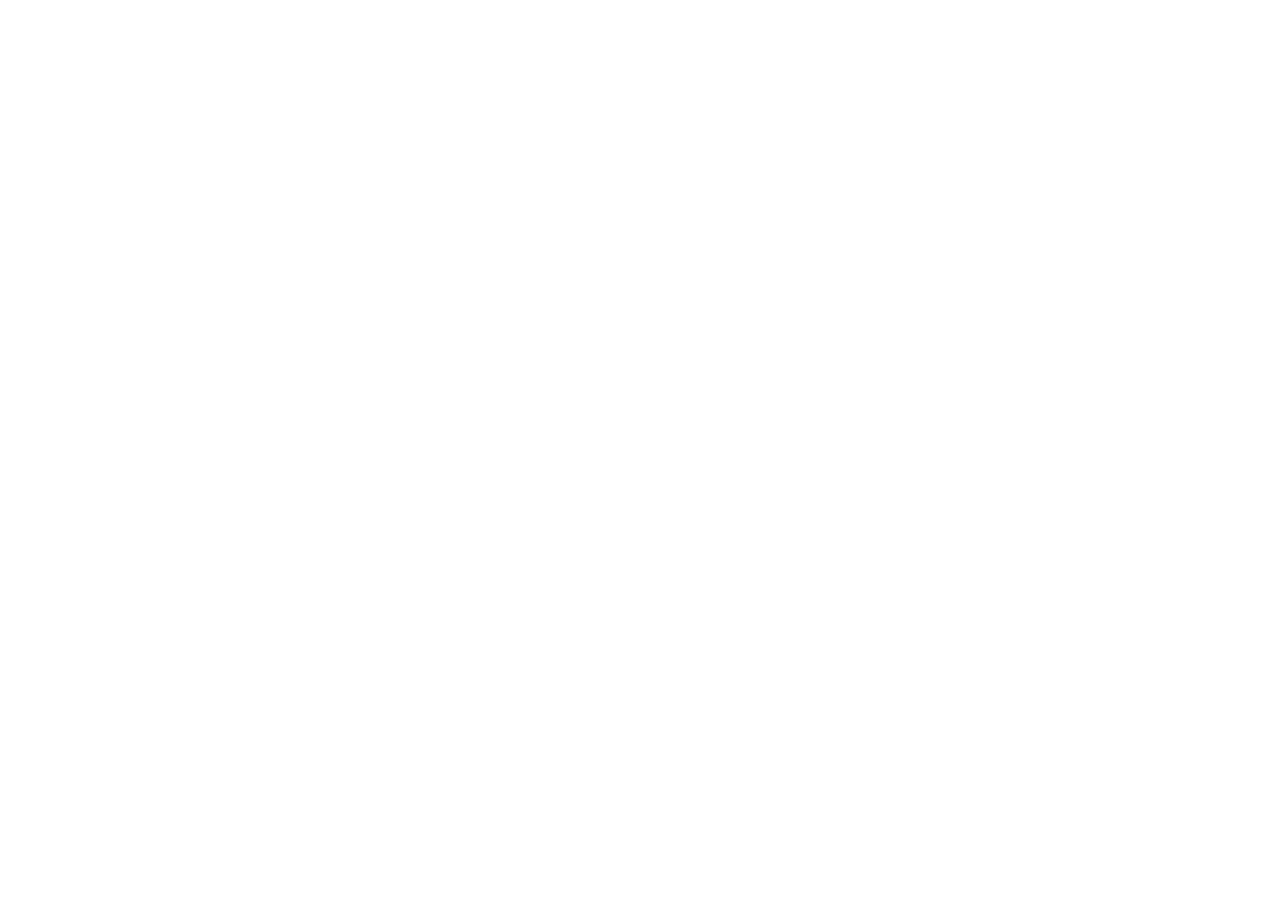
==== index.html @ 01159e4d "Init struttura html, add reset in css, steps in js" ====
<!DOCTYPE html>
<html lang="en">
    <head>
        <meta charset="UTF-8">
        <meta http-equiv="X-UA-Compatible" content="IE=edge">
        <meta name="viewport" content="width=device-width, initial-scale=1.0">

        <link rel="stylesheet" href="css/style.css">
        <title>Griglia Campo Minato</title>
    </head>
    <body>
        
        <!-- COLLEGAMENTO FILE JAVASCRIPT -->
        <script type="text/javascript" src="js/script.js"></script>
    </body>
</html>
---- css/style.css ----
/* RESET */
*{
    margin: 0;
    padding: 0;
    box-sizing: border-box;
}
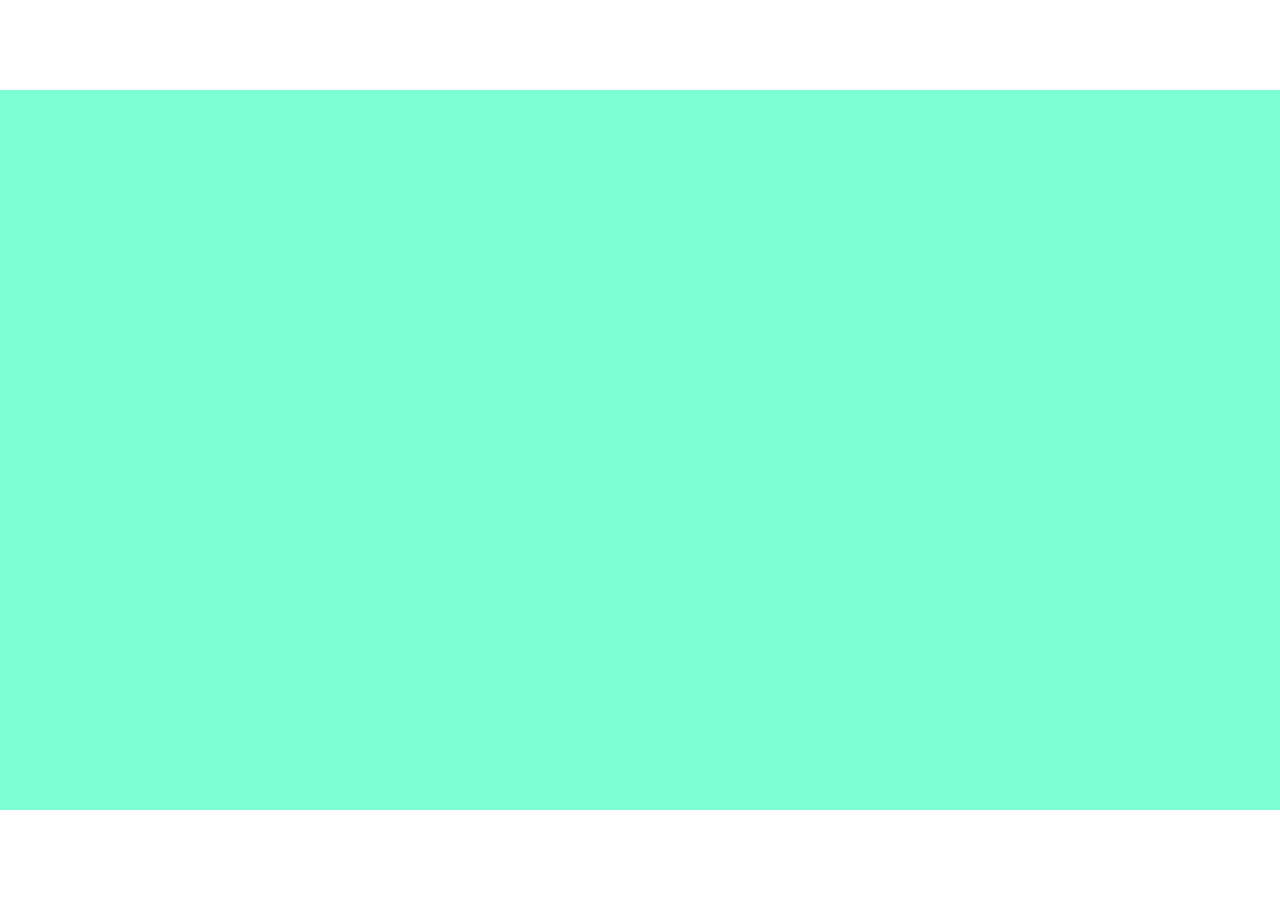
==== commit 7c354011: "Add livello sfondo html e css" ====
--- a/index.html
+++ b/index.html
@@ -9,7 +9,19 @@
         <title>Griglia Campo Minato</title>
     </head>
     <body>
-        
+        <!-- LIVELLO SFONDO -->
+        <header class="out-part">
+
+        </header>
+
+        <main>
+            
+        </main>
+
+        <footer class="out-part">
+
+        </footer>
+
         <!-- COLLEGAMENTO FILE JAVASCRIPT -->
         <script type="text/javascript" src="js/script.js"></script>
     </body>
--- a/css/style.css
+++ b/css/style.css
@@ -3,4 +3,17 @@
     margin: 0;
     padding: 0;
     box-sizing: border-box;
+}
+
+/* LIVELLO SFONDO */
+.out-part {
+    width: 100%;
+    height: 10vh;
+    background-color: white;
+}
+
+main {
+    width: 100%;
+    height: 80vh;
+    background-color: #7fffd4;
 }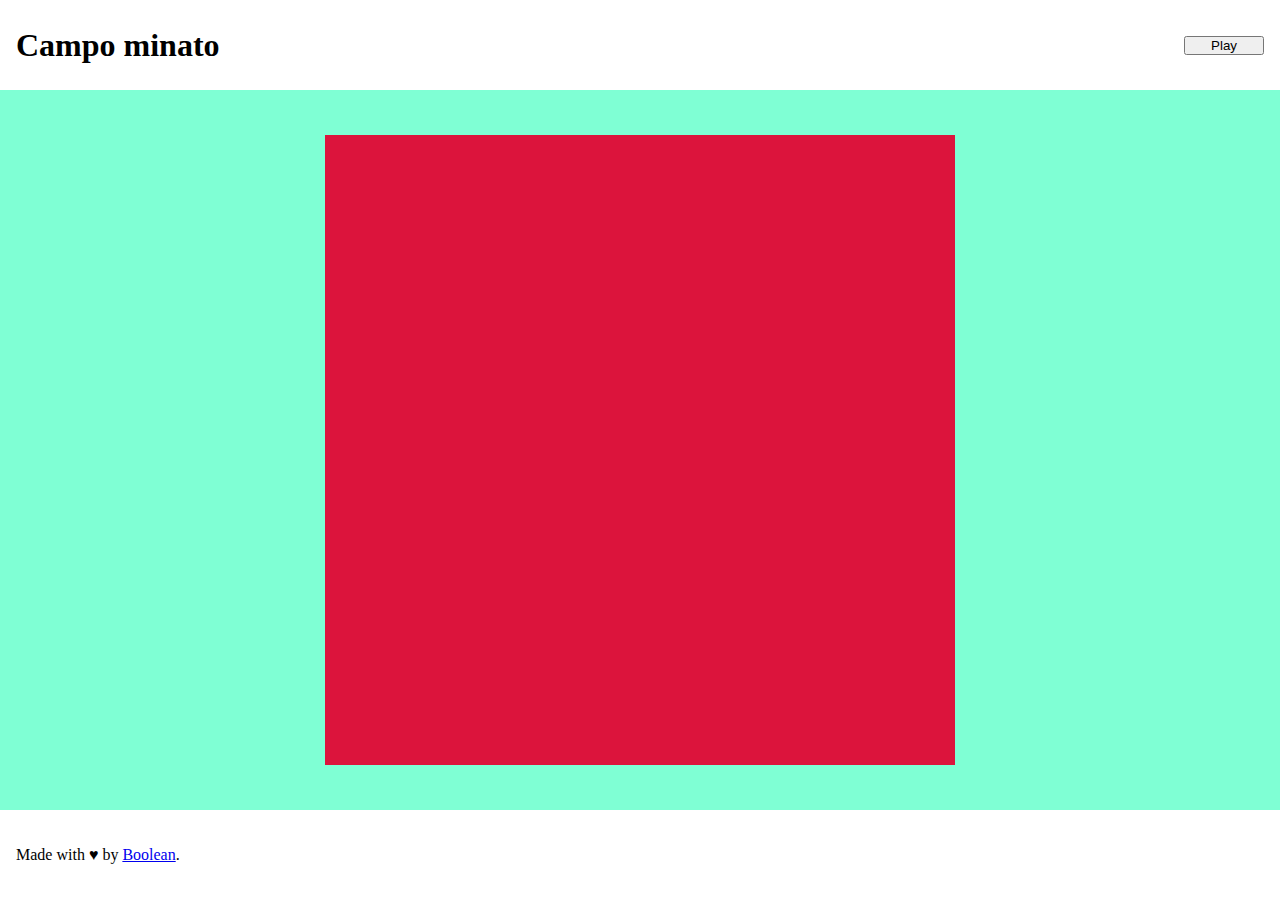
==== commit c72d86db: "Update struttura principale: html e css" ====
--- a/index.html
+++ b/index.html
@@ -11,15 +11,17 @@
     <body>
         <!-- LIVELLO SFONDO -->
         <header class="out-part">
+            <h1>Campo minato</h1>
 
+            <button id="play-button">Play</button>
         </header>
 
         <main>
-            
+            <div id="grid-container"></div>
         </main>
 
         <footer class="out-part">
-
+            <p>Made with &hearts; by <a href="#">Boolean</a>.</p>
         </footer>
 
         <!-- COLLEGAMENTO FILE JAVASCRIPT -->
--- a/css/style.css
+++ b/css/style.css
@@ -1,19 +1,39 @@
-/* RESET */
+/* RESET **********************************/
 *{
     margin: 0;
     padding: 0;
     box-sizing: border-box;
 }
 
-/* LIVELLO SFONDO */
+/* LIVELLO SFONDO **********************************/
 .out-part {
     width: 100%;
     height: 10vh;
     background-color: white;
+    display: flex;
+    justify-content: space-between;
+    align-items: center;
+    padding: 1rem;
 }
 
 main {
     width: 100%;
     height: 80vh;
     background-color: #7fffd4;
+    display: flex;
+    justify-content: center;
+    align-items: center;
+}
+
+/* HEADER **********************************/
+#play-button {
+    width: 5rem;
+    cursor: pointer;
+}
+
+/* MAIN **********************************/
+#grid-container {
+    height: 70vh;
+    width: 70vh;
+    background-color: crimson;
 }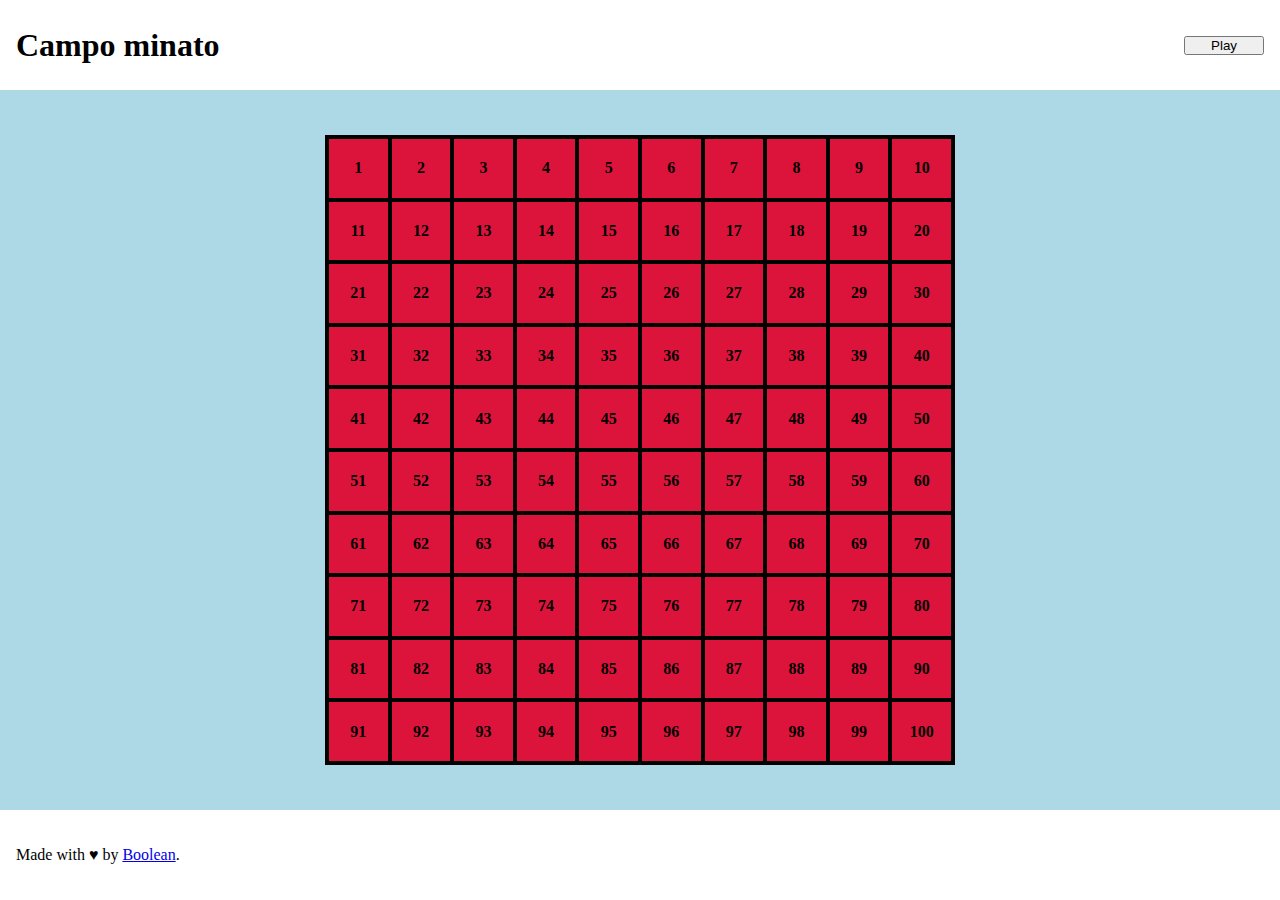
==== commit 06e2add6: "Add celle con i numeri" ====
--- a/index.html
+++ b/index.html
@@ -17,7 +17,11 @@
         </header>
 
         <main>
-            <div id="grid-container"></div>
+            <!-- inizio griglia -->
+            <div id="grid-container">
+                
+            </div>
+            <!-- fine griglia -->
         </main>
 
         <footer class="out-part">
--- a/css/style.css
+++ b/css/style.css
@@ -19,7 +19,7 @@
 main {
     width: 100%;
     height: 80vh;
-    background-color: #7fffd4;
+    background-color: lightblue;
     display: flex;
     justify-content: center;
     align-items: center;
@@ -36,4 +36,16 @@
     height: 70vh;
     width: 70vh;
     background-color: crimson;
+    display: flex;
+    flex-wrap: wrap;
+    border: 2px solid black;
+}
+
+.cell {
+    border: 2px solid black;
+    height: 10%;
+    width: 10%;    display: flex;
+    justify-content: center;
+    align-items: center;
+    font-weight: bold;
 }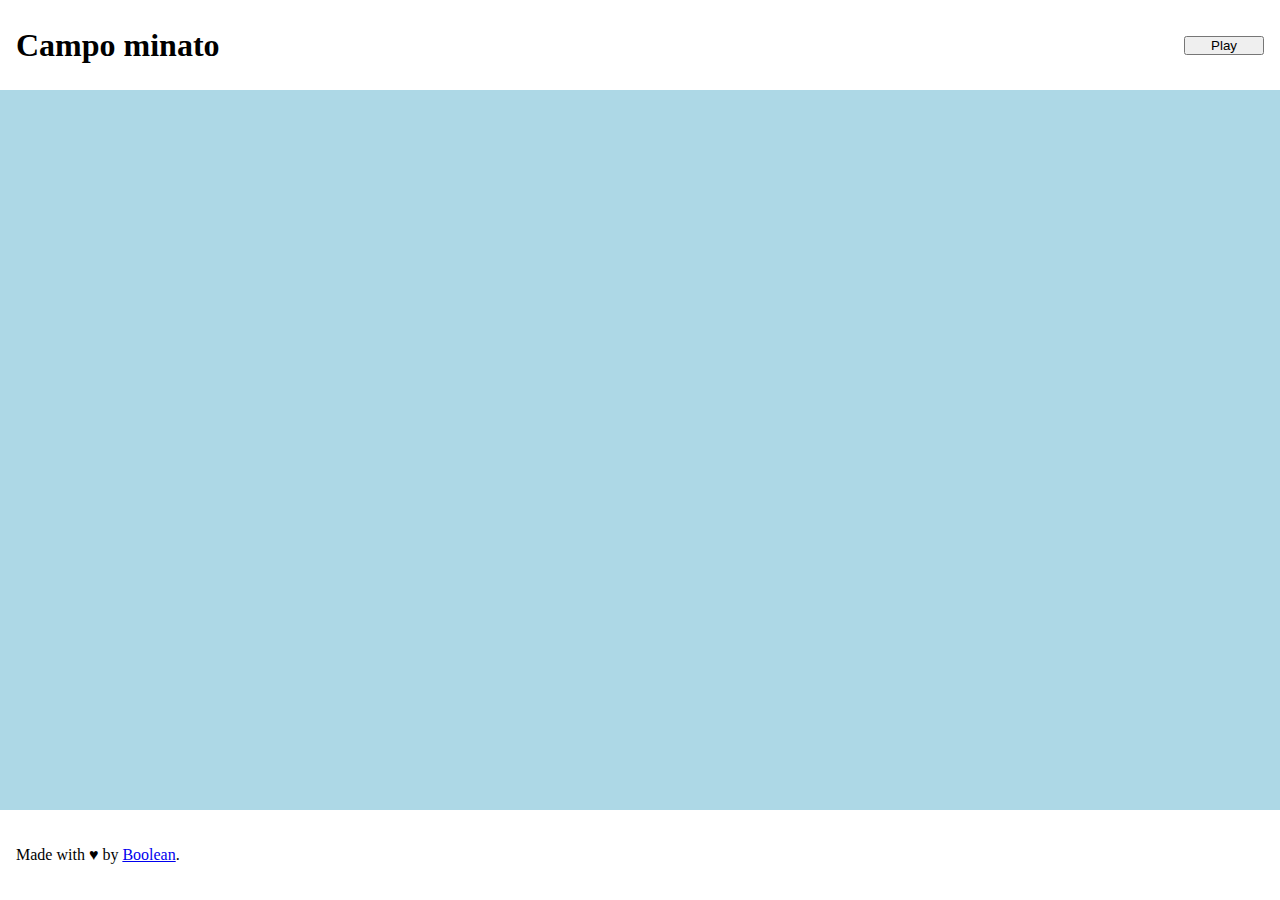
==== commit 89fff626: "Add evento pulsante play" ====
--- a/index.html
+++ b/index.html
@@ -18,9 +18,11 @@
 
         <main>
             <!-- inizio griglia -->
-            <div id="grid-container">
+            <section id="grid-section" class="hide">
+                <div id="grid-container">
                 
-            </div>
+                </div>
+            </section>
             <!-- fine griglia -->
         </main>
 
--- a/css/style.css
+++ b/css/style.css
@@ -32,13 +32,18 @@
 }
 
 /* MAIN **********************************/
-#grid-container {
+#grid-section {
+    border: 2px solid black;
     height: 70vh;
     width: 70vh;
-    background-color: crimson;
+    background-color: coral;
+}
+
+#grid-container {
     display: flex;
     flex-wrap: wrap;
-    border: 2px solid black;
+    width: 100%;
+    height: 100%;
 }
 
 .cell {
@@ -48,4 +53,17 @@
     justify-content: center;
     align-items: center;
     font-weight: bold;
+    font-size: 50%;
+}
+
+.click-azure {
+    background-color: lightseagreen;
+}
+
+.show {
+    display: block;
+}
+
+.hide {
+    display: none;
 }